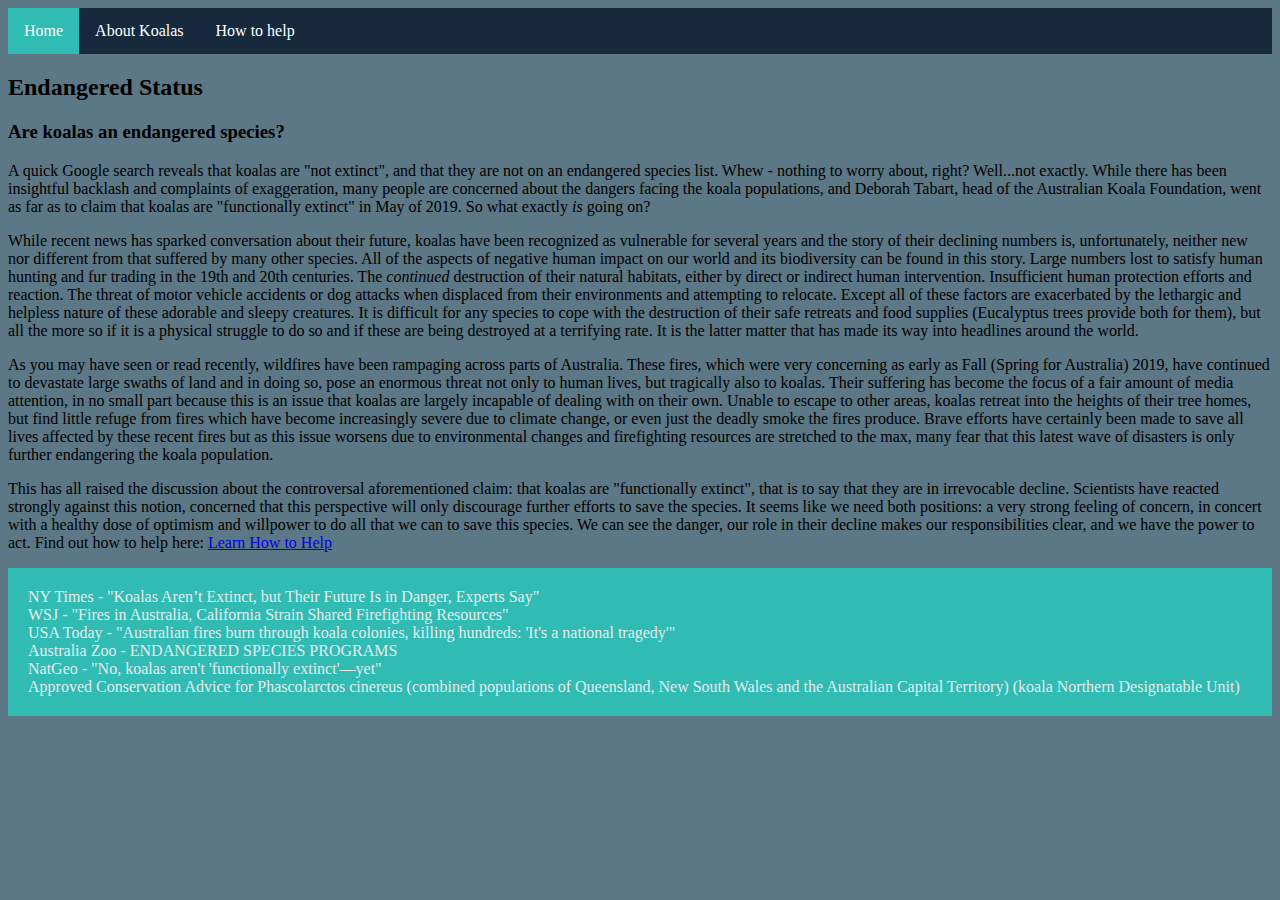
==== aboutkoalas.html @ 2ae7c7bc "Closes #12" ====
<!DOCTYPE html>
<html>
    <head>
        <link rel="stylesheet" href="style.css">
        <meta charset="UTF-8">
    </head>
    <body>
        <div class ="nav">
            <ul>
                <li><a class = "active" href="index.html">Home</a></li>
                <li><a href="aboutkoalas.html">About Koalas</a></li>
                <li><a href="howtohelp.html">How to help</a></li>
            </ul>
        </div>
        <div class="textblocks">
            <!-- ABOUT KOALAS -->
        </div>
        <div class="textblocks">
            <!-- ENDANGERED STATUS -->
            <h2>Endangered Status</h2>
            <h3>Are koalas an endangered species?</h3>

            <p>A quick Google search reveals that koalas are "not extinct", and that they are not on an endangered species list. 
                Whew - nothing to worry about, right? Well...not exactly. While there has been insightful backlash and complaints
                of exaggeration, many people are concerned about the dangers facing the koala populations, and Deborah Tabart, 
                head of the Australian Koala Foundation, went as far as to claim that koalas are "functionally extinct" in May of
                2019. So what exactly <i>is</i> going on?</p>

            <p>While recent news has sparked conversation about their future, koalas have been recognized as vulnerable for several
                years and the story of their declining numbers is, unfortunately, neither new nor different from that suffered by 
                many other species. All of the aspects of negative human impact on our world and its biodiversity can be found in 
                this story. Large numbers lost to satisfy human hunting and fur trading in the 19th and 20th centuries. The 
                <i>continued</i> destruction of their natural habitats, either by direct or indirect human intervention. Insufficient
                human protection efforts and reaction. The threat of motor vehicle accidents or dog attacks when displaced from their 
                environments and attempting to relocate. Except all of these factors are exacerbated by the lethargic and helpless 
                nature of these adorable and sleepy creatures. It is difficult for any species to cope with the destruction of their
                safe retreats and food supplies (Eucalyptus trees provide both for them), but all the more so if it is a physical 
                struggle to do so and if these are being destroyed at a terrifying rate. It is the latter matter that has made its way
                into headlines around the world.</p>

            <p>As you may have seen or read recently, wildfires have been rampaging across parts of Australia. These fires, which were 
                very concerning as early as Fall (Spring for Australia) 2019, have continued to devastate large swaths of land and in 
                doing so, pose an enormous threat not only to human lives, but tragically also to koalas. Their suffering has become
                the focus of a fair amount of media attention, in no small part because this is an issue that koalas are largely
                incapable of dealing with on their own. Unable to escape to other areas, koalas retreat into the heights of their tree
                homes, but find little refuge from fires which have become increasingly severe due to climate change, or even just the 
                deadly smoke the fires produce. Brave efforts have certainly been made to save all lives affected by these recent fires
                but as this issue worsens due to environmental changes and firefighting resources are stretched to the max, many fear that 
                this latest wave of disasters is only further endangering the koala population. 
            </p>

            <p>This has all raised the discussion about the controversal aforementioned claim: that koalas are "functionally extinct", that
                is to say that they are in irrevocable decline. Scientists have reacted strongly against this notion, concerned that this
                perspective will only discourage further efforts to save the species. It seems like we need both positions: a very strong
                feeling of concern, in concert with a healthy dose of optimism and willpower to do all that we can to save this species. We
                can see the danger, our role in their decline makes our responsibilities clear, and we have the power to act. Find out how 
                to help here: <a href="howtohelp.html">Learn How to Help</a></p>

        </div>
        <div class = "links">
            <a href="https://www.nytimes.com/2019/11/25/world/australia/koala-fires-functionally-extinct.html">
                NY Times - "Koalas Aren’t Extinct, but Their Future Is in Danger, Experts Say"</a>
            <br>
            <a href="https://www.wsj.com/articles/wave-of-blazes-strains-firefighting-network-from-australia-to-california-11577954905">
                WSJ - "Fires in Australia, California Strain Shared Firefighting Resources"</a>
            <br>
            <a href="https://www.usatoday.com/story/news/world/2019/11/14/australia-fires-killing-koalas-endangered-species-list/4188897002/">
                USA Today - "Australian fires burn through koala colonies, killing hundreds: 'It's a national tragedy'"</a>
            <br>
            <a href="https://www.australiazoo.com.au/conservation/programs/endangered-species/koala.php">Australia Zoo - ENDANGERED SPECIES PROGRAMS</a>
            <br>
            <a href="https://www.nationalgeographic.com/animals/2019/11/koalas-near-extinction-myth-australia-fires/">NatGeo - "No, koalas aren't 'functionally extinct'—yet"</a>
            <br>
            <a href="http://www.environment.gov.au/biodiversity/threatened/species/pubs/197-conservation-advice.pdf">Approved Conservation Advice for
                Phascolarctos cinereus (combined populations of Queensland, New South Wales and the Australian Capital Territory) (koala Northern Designatable Unit)</a>
        </div>
    </body>
</html>
---- style.css ----
.nav ul{
    list-style-type: none;
    margin: 0;
    padding: 0;
    overflow: hidden;
    background-color: #16293D;
    position: -webkit-sticky; /* Safari */
    position: sticky;
    top: 0; 
}
.nav li{
    float: left;
}
.nav li a{
    display: block;
    color: white;
    text-align: center;
    padding: 14px 16px;
    text-decoration: none;
}
.nav li a:hover{
    background-color: #2D8592;
}
.active {
    background-color: #30BBB3;
}
#pic1{
    background-image: url("[data-uri]");
    height: 400px;
    background-repeat: no-repeat;
    background-size: cover;
}
body{
    background-color: #5C7785
}
.links{
    background-color: #30BBB3;
    padding: 20px; 
}
.links a:link {
    text-decoration: none;
}
.links a:visited{
    text-decoration: none;
}
.links a:hover{
    text-decoration: underline;
}
.links a:active{
    text-decoration: underline;
}
.links a{
    color: #E4ECEE;
}
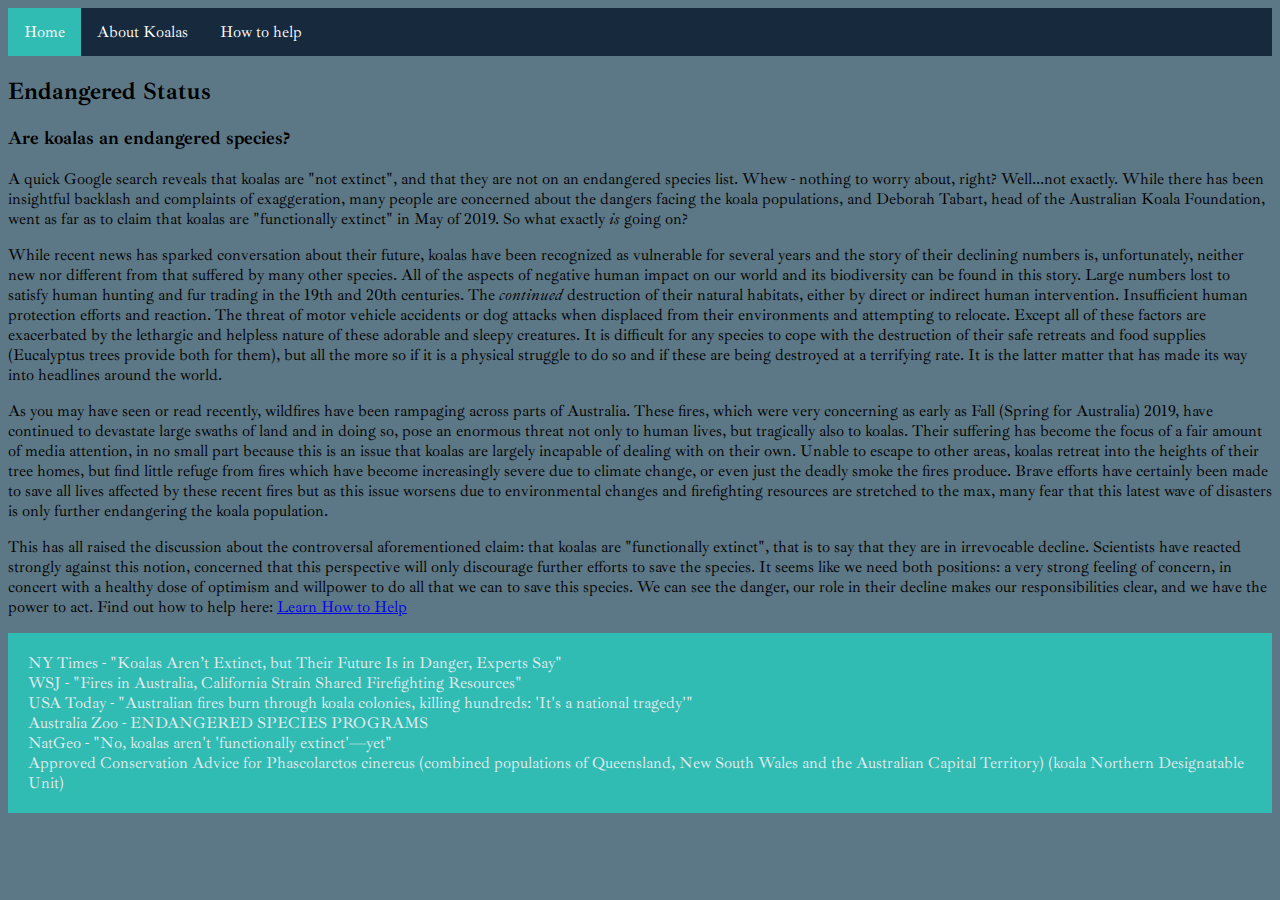
==== commit 2a8593b8: "added fonts 2" ====
--- a/aboutkoalas.html
+++ b/aboutkoalas.html
@@ -3,6 +3,7 @@
     <head>
         <link rel="stylesheet" href="style.css">
         <meta charset="UTF-8">
+        <link href="https://fonts.googleapis.com/css?family=Ibarra+Real+Nova&display=swap" rel="stylesheet">
     </head>
     <body>
         <div class ="nav">
--- a/style.css
+++ b/style.css
@@ -29,9 +29,15 @@
     height: 400px;
     background-repeat: no-repeat;
     background-size: cover;
+    text-align: center;
+    font-size: 50px;
+    padding-top: 200px;
+    color: #5C7785;
 }
 body{
-    background-color: #5C7785
+    background-color: #5C7785;
+    font-family: 'Ibarra Real Nova', serif;
+
 }
 .links{
     background-color: #30BBB3;
@@ -51,4 +57,10 @@
 }
 .links a{
     color: #E4ECEE;
+}
+.who{
+    text-align: center;
+}
+.who p{
+    font-size: 20px;
 }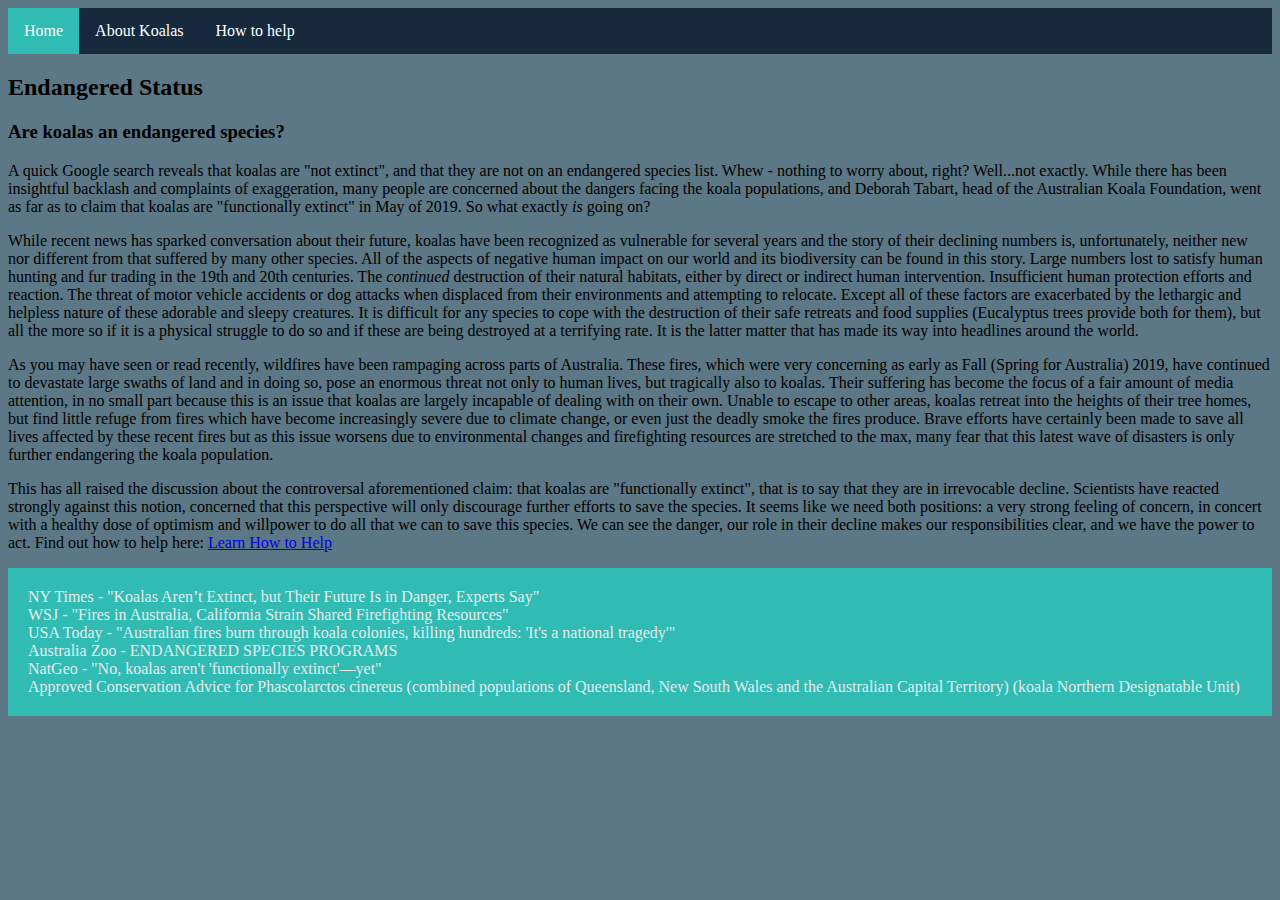
==== commit 003c99ef: "minor" ====
--- a/aboutkoalas.html
+++ b/aboutkoalas.html
@@ -1,79 +1,78 @@
-<!DOCTYPE html>
-<html>
-    <head>
-        <link rel="stylesheet" href="style.css">
-        <meta charset="UTF-8">
-        <link href="https://fonts.googleapis.com/css?family=Ibarra+Real+Nova&display=swap" rel="stylesheet">
-    </head>
-    <body>
-        <div class ="nav">
-            <ul>
-                <li><a class = "active" href="index.html">Home</a></li>
-                <li><a href="aboutkoalas.html">About Koalas</a></li>
-                <li><a href="howtohelp.html">How to help</a></li>
-            </ul>
-        </div>
-        <div class="textblocks">
-            <!-- ABOUT KOALAS -->
-        </div>
-        <div class="textblocks">
-            <!-- ENDANGERED STATUS -->
-            <h2>Endangered Status</h2>
-            <h3>Are koalas an endangered species?</h3>
-
-            <p>A quick Google search reveals that koalas are "not extinct", and that they are not on an endangered species list. 
-                Whew - nothing to worry about, right? Well...not exactly. While there has been insightful backlash and complaints
-                of exaggeration, many people are concerned about the dangers facing the koala populations, and Deborah Tabart, 
-                head of the Australian Koala Foundation, went as far as to claim that koalas are "functionally extinct" in May of
-                2019. So what exactly <i>is</i> going on?</p>
-
-            <p>While recent news has sparked conversation about their future, koalas have been recognized as vulnerable for several
-                years and the story of their declining numbers is, unfortunately, neither new nor different from that suffered by 
-                many other species. All of the aspects of negative human impact on our world and its biodiversity can be found in 
-                this story. Large numbers lost to satisfy human hunting and fur trading in the 19th and 20th centuries. The 
-                <i>continued</i> destruction of their natural habitats, either by direct or indirect human intervention. Insufficient
-                human protection efforts and reaction. The threat of motor vehicle accidents or dog attacks when displaced from their 
-                environments and attempting to relocate. Except all of these factors are exacerbated by the lethargic and helpless 
-                nature of these adorable and sleepy creatures. It is difficult for any species to cope with the destruction of their
-                safe retreats and food supplies (Eucalyptus trees provide both for them), but all the more so if it is a physical 
-                struggle to do so and if these are being destroyed at a terrifying rate. It is the latter matter that has made its way
-                into headlines around the world.</p>
-
-            <p>As you may have seen or read recently, wildfires have been rampaging across parts of Australia. These fires, which were 
-                very concerning as early as Fall (Spring for Australia) 2019, have continued to devastate large swaths of land and in 
-                doing so, pose an enormous threat not only to human lives, but tragically also to koalas. Their suffering has become
-                the focus of a fair amount of media attention, in no small part because this is an issue that koalas are largely
-                incapable of dealing with on their own. Unable to escape to other areas, koalas retreat into the heights of their tree
-                homes, but find little refuge from fires which have become increasingly severe due to climate change, or even just the 
-                deadly smoke the fires produce. Brave efforts have certainly been made to save all lives affected by these recent fires
-                but as this issue worsens due to environmental changes and firefighting resources are stretched to the max, many fear that 
-                this latest wave of disasters is only further endangering the koala population. 
-            </p>
-
-            <p>This has all raised the discussion about the controversal aforementioned claim: that koalas are "functionally extinct", that
-                is to say that they are in irrevocable decline. Scientists have reacted strongly against this notion, concerned that this
-                perspective will only discourage further efforts to save the species. It seems like we need both positions: a very strong
-                feeling of concern, in concert with a healthy dose of optimism and willpower to do all that we can to save this species. We
-                can see the danger, our role in their decline makes our responsibilities clear, and we have the power to act. Find out how 
-                to help here: <a href="howtohelp.html">Learn How to Help</a></p>
-
-        </div>
-        <div class = "links">
-            <a href="https://www.nytimes.com/2019/11/25/world/australia/koala-fires-functionally-extinct.html">
-                NY Times - "Koalas Aren’t Extinct, but Their Future Is in Danger, Experts Say"</a>
-            <br>
-            <a href="https://www.wsj.com/articles/wave-of-blazes-strains-firefighting-network-from-australia-to-california-11577954905">
-                WSJ - "Fires in Australia, California Strain Shared Firefighting Resources"</a>
-            <br>
-            <a href="https://www.usatoday.com/story/news/world/2019/11/14/australia-fires-killing-koalas-endangered-species-list/4188897002/">
-                USA Today - "Australian fires burn through koala colonies, killing hundreds: 'It's a national tragedy'"</a>
-            <br>
-            <a href="https://www.australiazoo.com.au/conservation/programs/endangered-species/koala.php">Australia Zoo - ENDANGERED SPECIES PROGRAMS</a>
-            <br>
-            <a href="https://www.nationalgeographic.com/animals/2019/11/koalas-near-extinction-myth-australia-fires/">NatGeo - "No, koalas aren't 'functionally extinct'—yet"</a>
-            <br>
-            <a href="http://www.environment.gov.au/biodiversity/threatened/species/pubs/197-conservation-advice.pdf">Approved Conservation Advice for
-                Phascolarctos cinereus (combined populations of Queensland, New South Wales and the Australian Capital Territory) (koala Northern Designatable Unit)</a>
-        </div>
-    </body>
-</html>
+<!DOCTYPE html>
+<html>
+    <head>
+        <link rel="stylesheet" href="style.css">
+        <meta charset="UTF-8">
+    </head>
+    <body>
+        <div class ="nav">
+            <ul>
+                <li><a class = "active" href="index.html">Home</a></li>
+                <li><a href="aboutkoalas.html">About Koalas</a></li>
+                <li><a href="howtohelp.html">How to help</a></li>
+            </ul>
+        </div>
+        <div class="textblocks">
+            <!-- ABOUT KOALAS -->
+        </div>
+        <div class="textblocks">
+            <!-- ENDANGERED STATUS -->
+            <h2>Endangered Status</h2>
+            <h3>Are koalas an endangered species?</h3>
+
+            <p>A quick Google search reveals that koalas are "not extinct", and that they are not on an endangered species list. 
+                Whew - nothing to worry about, right? Well...not exactly. While there has been insightful backlash and complaints
+                of exaggeration, many people are concerned about the dangers facing the koala populations, and Deborah Tabart, 
+                head of the Australian Koala Foundation, went as far as to claim that koalas are "functionally extinct" in May of
+                2019. So what exactly <i>is</i> going on?</p>
+
+            <p>While recent news has sparked conversation about their future, koalas have been recognized as vulnerable for several
+                years and the story of their declining numbers is, unfortunately, neither new nor different from that suffered by 
+                many other species. All of the aspects of negative human impact on our world and its biodiversity can be found in 
+                this story. Large numbers lost to satisfy human hunting and fur trading in the 19th and 20th centuries. The 
+                <i>continued</i> destruction of their natural habitats, either by direct or indirect human intervention. Insufficient
+                human protection efforts and reaction. The threat of motor vehicle accidents or dog attacks when displaced from their 
+                environments and attempting to relocate. Except all of these factors are exacerbated by the lethargic and helpless 
+                nature of these adorable and sleepy creatures. It is difficult for any species to cope with the destruction of their
+                safe retreats and food supplies (Eucalyptus trees provide both for them), but all the more so if it is a physical 
+                struggle to do so and if these are being destroyed at a terrifying rate. It is the latter matter that has made its way
+                into headlines around the world.</p>
+
+            <p>As you may have seen or read recently, wildfires have been rampaging across parts of Australia. These fires, which were 
+                very concerning as early as Fall (Spring for Australia) 2019, have continued to devastate large swaths of land and in 
+                doing so, pose an enormous threat not only to human lives, but tragically also to koalas. Their suffering has become
+                the focus of a fair amount of media attention, in no small part because this is an issue that koalas are largely
+                incapable of dealing with on their own. Unable to escape to other areas, koalas retreat into the heights of their tree
+                homes, but find little refuge from fires which have become increasingly severe due to climate change, or even just the 
+                deadly smoke the fires produce. Brave efforts have certainly been made to save all lives affected by these recent fires
+                but as this issue worsens due to environmental changes and firefighting resources are stretched to the max, many fear that 
+                this latest wave of disasters is only further endangering the koala population. 
+            </p>
+
+            <p>This has all raised the discussion about the controversal aforementioned claim: that koalas are "functionally extinct", that
+                is to say that they are in irrevocable decline. Scientists have reacted strongly against this notion, concerned that this
+                perspective will only discourage further efforts to save the species. It seems like we need both positions: a very strong
+                feeling of concern, in concert with a healthy dose of optimism and willpower to do all that we can to save this species. We
+                can see the danger, our role in their decline makes our responsibilities clear, and we have the power to act. Find out how 
+                to help here: <a href="howtohelp.html">Learn How to Help</a></p>
+
+        </div>
+        <div class = "links">
+            <a href="https://www.nytimes.com/2019/11/25/world/australia/koala-fires-functionally-extinct.html">
+                NY Times - "Koalas Aren’t Extinct, but Their Future Is in Danger, Experts Say"</a>
+            <br>
+            <a href="https://www.wsj.com/articles/wave-of-blazes-strains-firefighting-network-from-australia-to-california-11577954905">
+                WSJ - "Fires in Australia, California Strain Shared Firefighting Resources"</a>
+            <br>
+            <a href="https://www.usatoday.com/story/news/world/2019/11/14/australia-fires-killing-koalas-endangered-species-list/4188897002/">
+                USA Today - "Australian fires burn through koala colonies, killing hundreds: 'It's a national tragedy'"</a>
+            <br>
+            <a href="https://www.australiazoo.com.au/conservation/programs/endangered-species/koala.php">Australia Zoo - ENDANGERED SPECIES PROGRAMS</a>
+            <br>
+            <a href="https://www.nationalgeographic.com/animals/2019/11/koalas-near-extinction-myth-australia-fires/">NatGeo - "No, koalas aren't 'functionally extinct'—yet"</a>
+            <br>
+            <a href="http://www.environment.gov.au/biodiversity/threatened/species/pubs/197-conservation-advice.pdf">Approved Conservation Advice for
+                Phascolarctos cinereus (combined populations of Queensland, New South Wales and the Australian Capital Territory) (koala Northern Designatable Unit)</a>
+        </div>
+    </body>
+</html>
--- a/style.css
+++ b/style.css
@@ -1,66 +1,66 @@
-.nav ul{
-    list-style-type: none;
-    margin: 0;
-    padding: 0;
-    overflow: hidden;
-    background-color: #16293D;
-    position: -webkit-sticky; /* Safari */
-    position: sticky;
-    top: 0; 
-}
-.nav li{
-    float: left;
-}
-.nav li a{
-    display: block;
-    color: white;
-    text-align: center;
-    padding: 14px 16px;
-    text-decoration: none;
-}
-.nav li a:hover{
-    background-color: #2D8592;
-}
-.active {
-    background-color: #30BBB3;
-}
-#pic1{
-    background-image: url("[data-uri]");
-    height: 400px;
-    background-repeat: no-repeat;
-    background-size: cover;
-    text-align: center;
-    font-size: 50px;
-    padding-top: 200px;
-    color: #5C7785;
-}
-body{
-    background-color: #5C7785;
-    font-family: 'Ibarra Real Nova', serif;
-
-}
-.links{
-    background-color: #30BBB3;
-    padding: 20px; 
-}
-.links a:link {
-    text-decoration: none;
-}
-.links a:visited{
-    text-decoration: none;
-}
-.links a:hover{
-    text-decoration: underline;
-}
-.links a:active{
-    text-decoration: underline;
-}
-.links a{
-    color: #E4ECEE;
-}
-.who{
-    text-align: center;
-}
-.who p{
-    font-size: 20px;
+.nav ul{
+    list-style-type: none;
+    margin: 0;
+    padding: 0;
+    overflow: hidden;
+    background-color: #16293D;
+    position: -webkit-sticky; /* Safari */
+    position: sticky;
+    top: 0; 
+}
+.nav li{
+    float: left;
+}
+.nav li a{
+    display: block;
+    color: white;
+    text-align: center;
+    padding: 14px 16px;
+    text-decoration: none;
+}
+.nav li a:hover{
+    background-color: #2D8592;
+}
+.active {
+    background-color: #30BBB3;
+}
+#pic1{
+    background-image: url("[data-uri]");
+    height: 400px;
+    background-repeat: no-repeat;
+    background-size: cover;
+    text-align: center;
+    font-size: 50px;
+    padding-top: 200px;
+    color: #5C7785;
+}
+body{
+    background-color: #5C7785;
+    font-family: 'Ibarra Real Nova', serif;
+
+}
+.links{
+    background-color: #30BBB3;
+    padding: 20px; 
+}
+.links a:link {
+    text-decoration: none;
+}
+.links a:visited{
+    text-decoration: none;
+}
+.links a:hover{
+    text-decoration: underline;
+}
+.links a:active{
+    text-decoration: underline;
+}
+.links a{
+    color: #E4ECEE;
+}
+.who{
+    text-align: center;
+}
+.who p{
+    font-size: 20px;
 }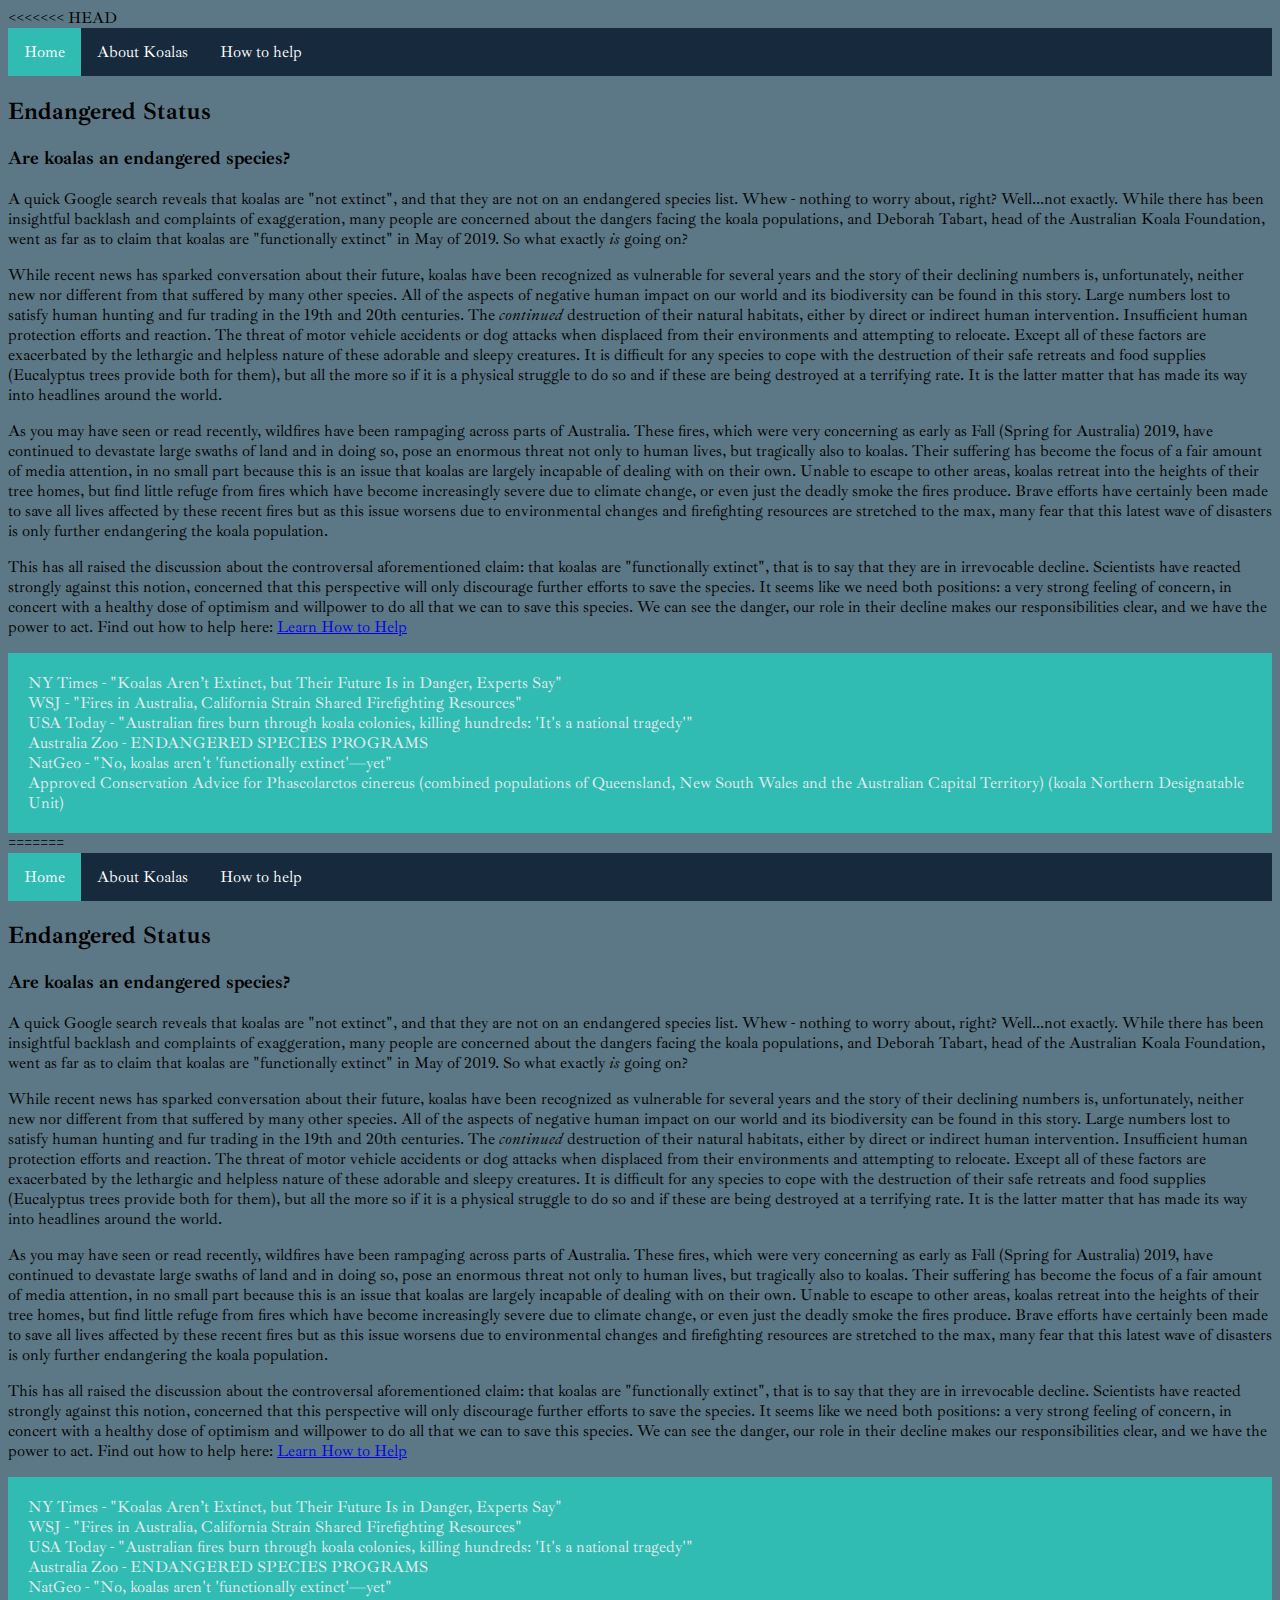
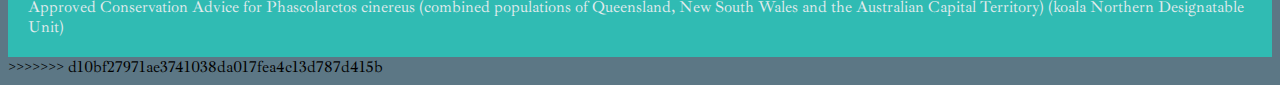
==== commit 648a8ad3: "minor" ====
--- a/aboutkoalas.html
+++ b/aboutkoalas.html
@@ -1,3 +1,4 @@
+<<<<<<< HEAD
 <!DOCTYPE html>
 <html>
     <head>
@@ -76,3 +77,84 @@
         </div>
     </body>
 </html>
+=======
+<!DOCTYPE html>
+<html>
+    <head>
+        <link rel="stylesheet" href="style.css">
+        <meta charset="UTF-8">
+        <link href="https://fonts.googleapis.com/css?family=Ibarra+Real+Nova&display=swap" rel="stylesheet">
+    </head>
+    <body>
+        <div class ="nav">
+            <ul>
+                <li><a class = "active" href="index.html">Home</a></li>
+                <li><a href="aboutkoalas.html">About Koalas</a></li>
+                <li><a href="howtohelp.html">How to help</a></li>
+            </ul>
+        </div>
+        <div class="textblocks">
+            <!-- ABOUT KOALAS -->
+        </div>
+        <div class="textblocks">
+            <!-- ENDANGERED STATUS -->
+            <h2>Endangered Status</h2>
+            <h3>Are koalas an endangered species?</h3>
+
+            <p>A quick Google search reveals that koalas are "not extinct", and that they are not on an endangered species list. 
+                Whew - nothing to worry about, right? Well...not exactly. While there has been insightful backlash and complaints
+                of exaggeration, many people are concerned about the dangers facing the koala populations, and Deborah Tabart, 
+                head of the Australian Koala Foundation, went as far as to claim that koalas are "functionally extinct" in May of
+                2019. So what exactly <i>is</i> going on?</p>
+
+            <p>While recent news has sparked conversation about their future, koalas have been recognized as vulnerable for several
+                years and the story of their declining numbers is, unfortunately, neither new nor different from that suffered by 
+                many other species. All of the aspects of negative human impact on our world and its biodiversity can be found in 
+                this story. Large numbers lost to satisfy human hunting and fur trading in the 19th and 20th centuries. The 
+                <i>continued</i> destruction of their natural habitats, either by direct or indirect human intervention. Insufficient
+                human protection efforts and reaction. The threat of motor vehicle accidents or dog attacks when displaced from their 
+                environments and attempting to relocate. Except all of these factors are exacerbated by the lethargic and helpless 
+                nature of these adorable and sleepy creatures. It is difficult for any species to cope with the destruction of their
+                safe retreats and food supplies (Eucalyptus trees provide both for them), but all the more so if it is a physical 
+                struggle to do so and if these are being destroyed at a terrifying rate. It is the latter matter that has made its way
+                into headlines around the world.</p>
+
+            <p>As you may have seen or read recently, wildfires have been rampaging across parts of Australia. These fires, which were 
+                very concerning as early as Fall (Spring for Australia) 2019, have continued to devastate large swaths of land and in 
+                doing so, pose an enormous threat not only to human lives, but tragically also to koalas. Their suffering has become
+                the focus of a fair amount of media attention, in no small part because this is an issue that koalas are largely
+                incapable of dealing with on their own. Unable to escape to other areas, koalas retreat into the heights of their tree
+                homes, but find little refuge from fires which have become increasingly severe due to climate change, or even just the 
+                deadly smoke the fires produce. Brave efforts have certainly been made to save all lives affected by these recent fires
+                but as this issue worsens due to environmental changes and firefighting resources are stretched to the max, many fear that 
+                this latest wave of disasters is only further endangering the koala population. 
+            </p>
+
+            <p>This has all raised the discussion about the controversal aforementioned claim: that koalas are "functionally extinct", that
+                is to say that they are in irrevocable decline. Scientists have reacted strongly against this notion, concerned that this
+                perspective will only discourage further efforts to save the species. It seems like we need both positions: a very strong
+                feeling of concern, in concert with a healthy dose of optimism and willpower to do all that we can to save this species. We
+                can see the danger, our role in their decline makes our responsibilities clear, and we have the power to act. Find out how 
+                to help here: <a href="howtohelp.html">Learn How to Help</a></p>
+
+        </div>
+        <div class = "links">
+            <a href="https://www.nytimes.com/2019/11/25/world/australia/koala-fires-functionally-extinct.html">
+                NY Times - "Koalas Aren’t Extinct, but Their Future Is in Danger, Experts Say"</a>
+            <br>
+            <a href="https://www.wsj.com/articles/wave-of-blazes-strains-firefighting-network-from-australia-to-california-11577954905">
+                WSJ - "Fires in Australia, California Strain Shared Firefighting Resources"</a>
+            <br>
+            <a href="https://www.usatoday.com/story/news/world/2019/11/14/australia-fires-killing-koalas-endangered-species-list/4188897002/">
+                USA Today - "Australian fires burn through koala colonies, killing hundreds: 'It's a national tragedy'"</a>
+            <br>
+            <a href="https://www.australiazoo.com.au/conservation/programs/endangered-species/koala.php">Australia Zoo - ENDANGERED SPECIES PROGRAMS</a>
+            <br>
+            <a href="https://www.nationalgeographic.com/animals/2019/11/koalas-near-extinction-myth-australia-fires/">NatGeo - "No, koalas aren't 'functionally extinct'—yet"</a>
+            <br>
+            <a href="http://www.environment.gov.au/biodiversity/threatened/species/pubs/197-conservation-advice.pdf">Approved Conservation Advice for
+                Phascolarctos cinereus (combined populations of Queensland, New South Wales and the Australian Capital Territory) (koala Northern Designatable Unit)</a>
+        </div>
+    </body>
+</html>
+>>>>>>> d10bf27971ae3741038da017fea4c13d787d415b
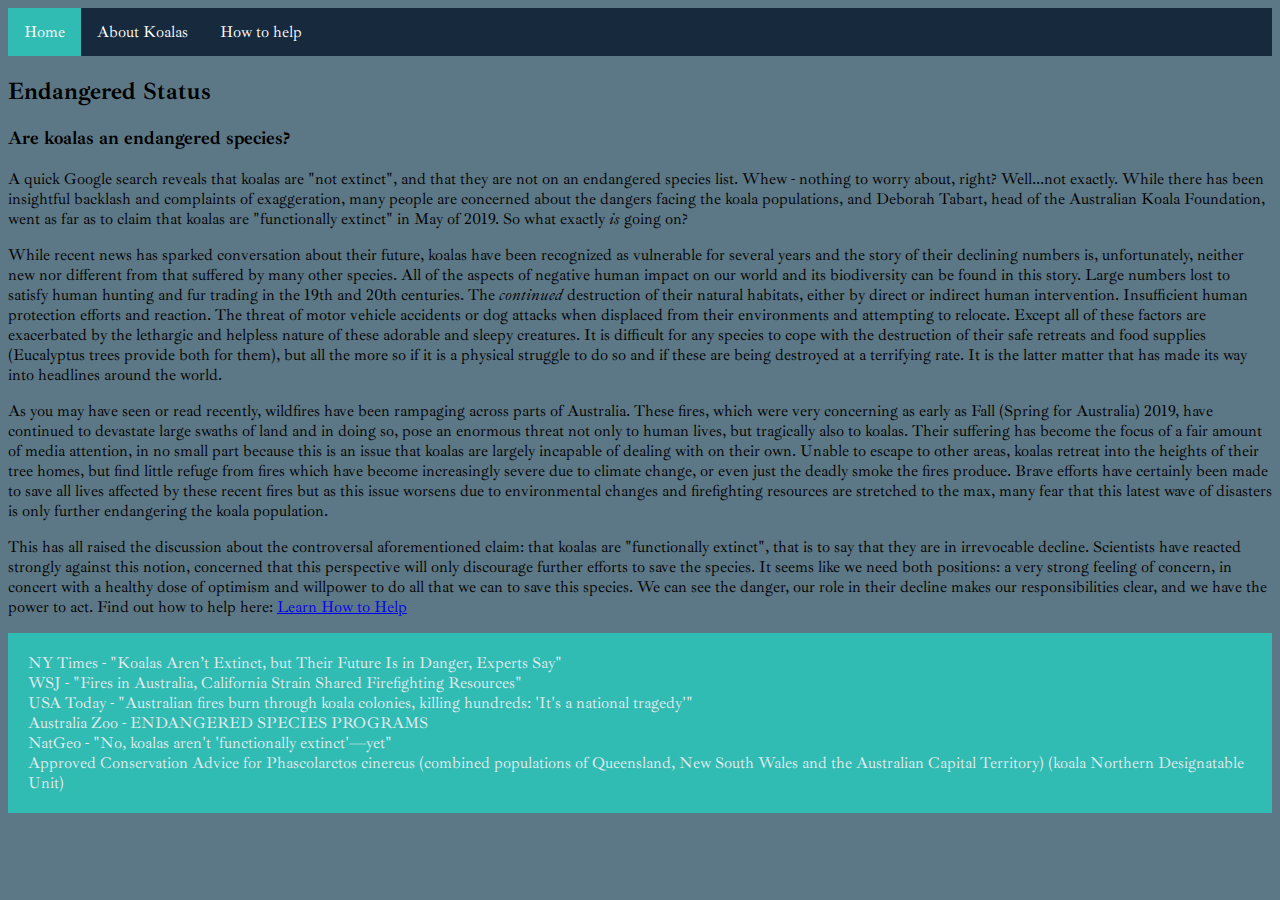
==== commit f3766ac5: "Closes #6" ====
--- a/aboutkoalas.html
+++ b/aboutkoalas.html
@@ -1,83 +1,3 @@
-<<<<<<< HEAD
-<!DOCTYPE html>
-<html>
-    <head>
-        <link rel="stylesheet" href="style.css">
-        <meta charset="UTF-8">
-    </head>
-    <body>
-        <div class ="nav">
-            <ul>
-                <li><a class = "active" href="index.html">Home</a></li>
-                <li><a href="aboutkoalas.html">About Koalas</a></li>
-                <li><a href="howtohelp.html">How to help</a></li>
-            </ul>
-        </div>
-        <div class="textblocks">
-            <!-- ABOUT KOALAS -->
-        </div>
-        <div class="textblocks">
-            <!-- ENDANGERED STATUS -->
-            <h2>Endangered Status</h2>
-            <h3>Are koalas an endangered species?</h3>
-
-            <p>A quick Google search reveals that koalas are "not extinct", and that they are not on an endangered species list. 
-                Whew - nothing to worry about, right? Well...not exactly. While there has been insightful backlash and complaints
-                of exaggeration, many people are concerned about the dangers facing the koala populations, and Deborah Tabart, 
-                head of the Australian Koala Foundation, went as far as to claim that koalas are "functionally extinct" in May of
-                2019. So what exactly <i>is</i> going on?</p>
-
-            <p>While recent news has sparked conversation about their future, koalas have been recognized as vulnerable for several
-                years and the story of their declining numbers is, unfortunately, neither new nor different from that suffered by 
-                many other species. All of the aspects of negative human impact on our world and its biodiversity can be found in 
-                this story. Large numbers lost to satisfy human hunting and fur trading in the 19th and 20th centuries. The 
-                <i>continued</i> destruction of their natural habitats, either by direct or indirect human intervention. Insufficient
-                human protection efforts and reaction. The threat of motor vehicle accidents or dog attacks when displaced from their 
-                environments and attempting to relocate. Except all of these factors are exacerbated by the lethargic and helpless 
-                nature of these adorable and sleepy creatures. It is difficult for any species to cope with the destruction of their
-                safe retreats and food supplies (Eucalyptus trees provide both for them), but all the more so if it is a physical 
-                struggle to do so and if these are being destroyed at a terrifying rate. It is the latter matter that has made its way
-                into headlines around the world.</p>
-
-            <p>As you may have seen or read recently, wildfires have been rampaging across parts of Australia. These fires, which were 
-                very concerning as early as Fall (Spring for Australia) 2019, have continued to devastate large swaths of land and in 
-                doing so, pose an enormous threat not only to human lives, but tragically also to koalas. Their suffering has become
-                the focus of a fair amount of media attention, in no small part because this is an issue that koalas are largely
-                incapable of dealing with on their own. Unable to escape to other areas, koalas retreat into the heights of their tree
-                homes, but find little refuge from fires which have become increasingly severe due to climate change, or even just the 
-                deadly smoke the fires produce. Brave efforts have certainly been made to save all lives affected by these recent fires
-                but as this issue worsens due to environmental changes and firefighting resources are stretched to the max, many fear that 
-                this latest wave of disasters is only further endangering the koala population. 
-            </p>
-
-            <p>This has all raised the discussion about the controversal aforementioned claim: that koalas are "functionally extinct", that
-                is to say that they are in irrevocable decline. Scientists have reacted strongly against this notion, concerned that this
-                perspective will only discourage further efforts to save the species. It seems like we need both positions: a very strong
-                feeling of concern, in concert with a healthy dose of optimism and willpower to do all that we can to save this species. We
-                can see the danger, our role in their decline makes our responsibilities clear, and we have the power to act. Find out how 
-                to help here: <a href="howtohelp.html">Learn How to Help</a></p>
-
-        </div>
-        <div class = "links">
-            <a href="https://www.nytimes.com/2019/11/25/world/australia/koala-fires-functionally-extinct.html">
-                NY Times - "Koalas Aren’t Extinct, but Their Future Is in Danger, Experts Say"</a>
-            <br>
-            <a href="https://www.wsj.com/articles/wave-of-blazes-strains-firefighting-network-from-australia-to-california-11577954905">
-                WSJ - "Fires in Australia, California Strain Shared Firefighting Resources"</a>
-            <br>
-            <a href="https://www.usatoday.com/story/news/world/2019/11/14/australia-fires-killing-koalas-endangered-species-list/4188897002/">
-                USA Today - "Australian fires burn through koala colonies, killing hundreds: 'It's a national tragedy'"</a>
-            <br>
-            <a href="https://www.australiazoo.com.au/conservation/programs/endangered-species/koala.php">Australia Zoo - ENDANGERED SPECIES PROGRAMS</a>
-            <br>
-            <a href="https://www.nationalgeographic.com/animals/2019/11/koalas-near-extinction-myth-australia-fires/">NatGeo - "No, koalas aren't 'functionally extinct'—yet"</a>
-            <br>
-            <a href="http://www.environment.gov.au/biodiversity/threatened/species/pubs/197-conservation-advice.pdf">Approved Conservation Advice for
-                Phascolarctos cinereus (combined populations of Queensland, New South Wales and the Australian Capital Territory) (koala Northern Designatable Unit)</a>
-        </div>
-    </body>
-</html>
-=======
 <!DOCTYPE html>
 <html>
     <head>
@@ -157,4 +77,3 @@
         </div>
     </body>
 </html>
->>>>>>> d10bf27971ae3741038da017fea4c13d787d415b
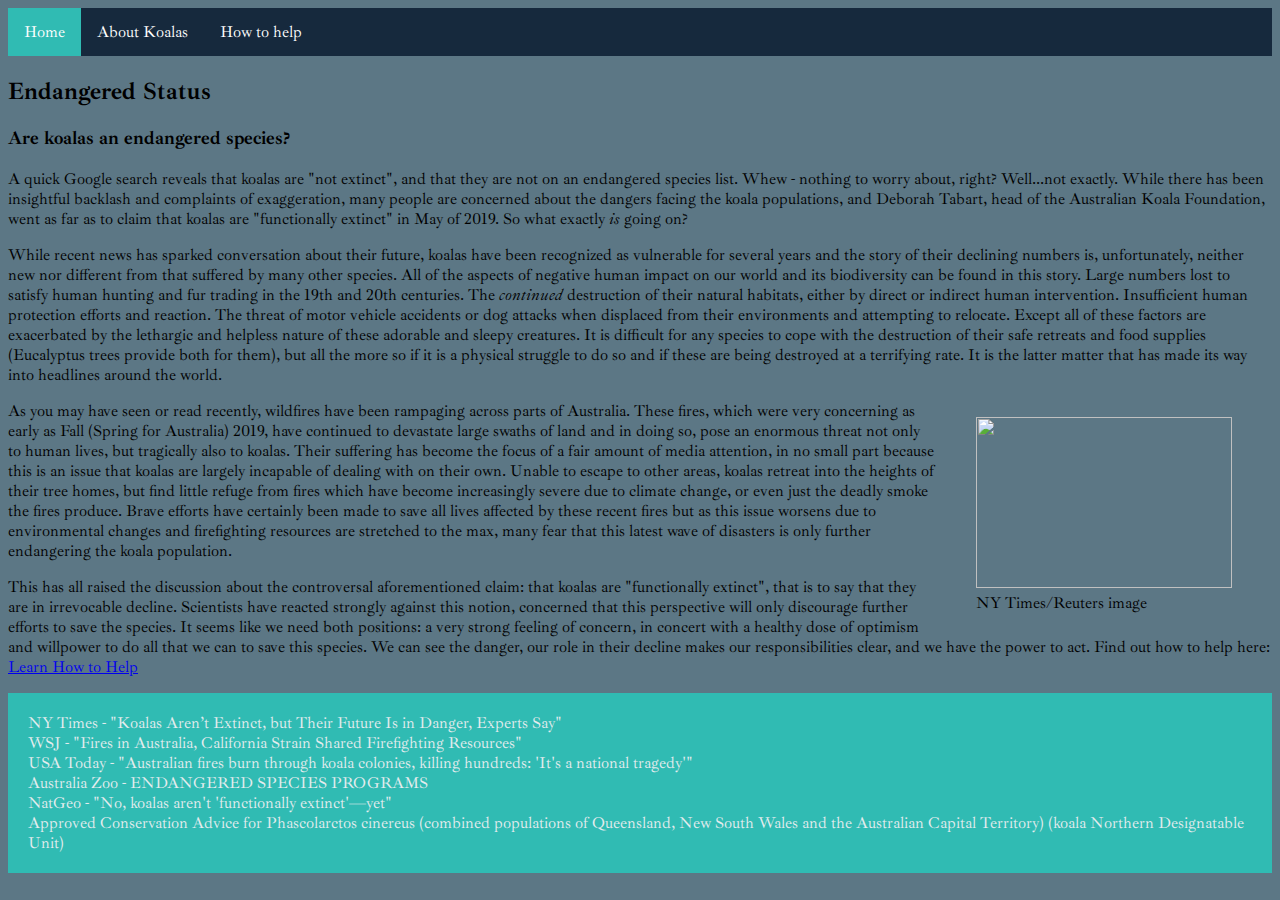
==== commit e1a2edca: "Closes #6" ====
--- a/aboutkoalas.html
+++ b/aboutkoalas.html
@@ -39,7 +39,13 @@
                 struggle to do so and if these are being destroyed at a terrifying rate. It is the latter matter that has made its way
                 into headlines around the world.</p>
 
-            <p>As you may have seen or read recently, wildfires have been rampaging across parts of Australia. These fires, which were 
+            <figure id="koalaFireImg">
+                <img src="https://static01.nyt.com/images/2019/11/25/multimedia/25xp-koalas/25xp-koalas-superJumbo.jpg?quality=90&auto=webp" width="256" height="171">
+                <figcaption>NY Times/Reuters image</figcaption>
+            </figure>
+
+            <p> 
+                As you may have seen or read recently, wildfires have been rampaging across parts of Australia. These fires, which were 
                 very concerning as early as Fall (Spring for Australia) 2019, have continued to devastate large swaths of land and in 
                 doing so, pose an enormous threat not only to human lives, but tragically also to koalas. Their suffering has become
                 the focus of a fair amount of media attention, in no small part because this is an issue that koalas are largely
--- a/style.css
+++ b/style.css
@@ -1,66 +1,98 @@
-.nav ul{
-    list-style-type: none;
-    margin: 0;
-    padding: 0;
-    overflow: hidden;
-    background-color: #16293D;
-    position: -webkit-sticky; /* Safari */
-    position: sticky;
-    top: 0; 
-}
-.nav li{
-    float: left;
-}
-.nav li a{
-    display: block;
-    color: white;
-    text-align: center;
-    padding: 14px 16px;
-    text-decoration: none;
-}
-.nav li a:hover{
-    background-color: #2D8592;
-}
-.active {
-    background-color: #30BBB3;
-}
-#pic1{
-    background-image: url("[data-uri]");
-    height: 400px;
-    background-repeat: no-repeat;
-    background-size: cover;
-    text-align: center;
-    font-size: 50px;
-    padding-top: 200px;
-    color: #5C7785;
-}
-body{
-    background-color: #5C7785;
-    font-family: 'Ibarra Real Nova', serif;
-
-}
-.links{
-    background-color: #30BBB3;
-    padding: 20px; 
-}
-.links a:link {
-    text-decoration: none;
-}
-.links a:visited{
-    text-decoration: none;
-}
-.links a:hover{
-    text-decoration: underline;
-}
-.links a:active{
-    text-decoration: underline;
-}
-.links a{
-    color: #E4ECEE;
-}
-.who{
-    text-align: center;
-}
-.who p{
-    font-size: 20px;
-}+.nav ul{
+    list-style-type: none;
+    margin: 0;
+    padding: 0;
+    overflow: hidden;
+    background-color: #16293D;
+    position: -webkit-sticky; /* Safari */
+    position: sticky;
+    top: 0; 
+}
+.nav li{
+    float: left;
+}
+.nav li a{
+    display: block;
+    color: white;
+    text-align: center;
+    padding: 14px 16px;
+    text-decoration: none;
+}
+.nav li a:hover{
+    background-color: #2D8592;
+}
+.active {
+    background-color: #30BBB3;
+}
+#pic1{
+    background-image: url("[data-uri]");
+    height: 400px;
+    background-repeat: no-repeat;
+    background-size: cover;
+    text-align: center;
+    font-size: 50px;
+    padding-top: 200px;
+    color: #5C7785;
+}
+body{
+    background-color: #5C7785;
+    font-family: 'Ibarra Real Nova', serif;
+
+}
+.links{
+    background-color: #30BBB3;
+    padding: 20px; 
+}
+.links a:link {
+    text-decoration: none;
+}
+.links a:visited{
+    text-decoration: none;
+}
+.links a:hover{
+    text-decoration: underline;
+}
+.links a:active{
+    text-decoration: underline;
+}
+.links a{
+    color: #E4ECEE;
+}
+.who{
+    text-align: center;
+}
+.who p{
+    font-size: 20px;
+}
+.donationns{
+    display: flex;
+    justify-content: space-around;
+    margin-top: 80px;
+}
+div.gallery {
+    margin: 5px;
+    border: 1px solid #ccc;
+    float: left;
+    width: 300px;
+    height: 300px;
+  }
+  
+  div.gallery:hover {
+    border: 1px solid #777;
+  }
+  
+  div.gallery img {
+    width: 100%;
+    height: 200px;
+  }
+  
+  div.desc {
+    padding: 15px;
+    text-align: center;
+    font-size: 20px;
+    color: #16293D;
+  }
+
+#koalaFireImg{
+    float: right;
+}
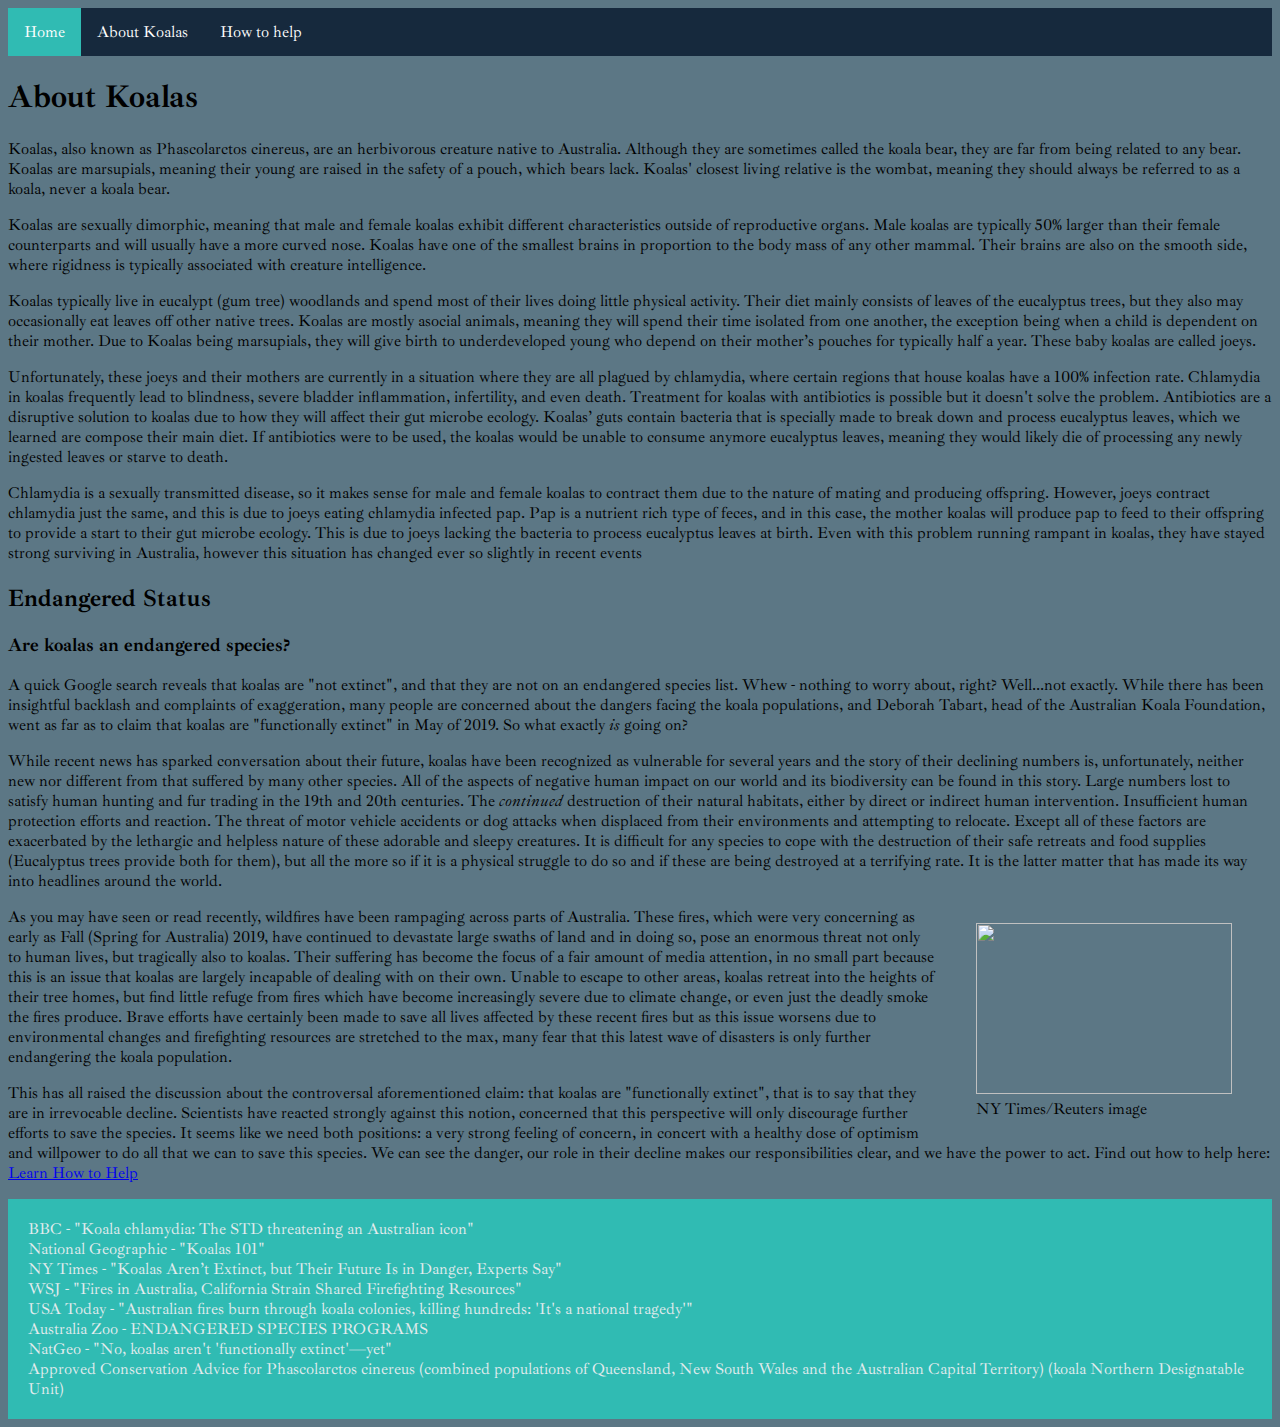
==== commit 8405c8fe: "Merge pull request #17 from trekkatlant/aboutkoalas" ====
--- a/aboutkoalas.html
+++ b/aboutkoalas.html
@@ -15,6 +15,46 @@
         </div>
         <div class="textblocks">
             <!-- ABOUT KOALAS -->
+            <h1>About Koalas</h1>
+
+            <p>
+                Koalas, also known as Phascolarctos cinereus, are an herbivorous creature native to Australia. 
+                Although they are sometimes called the koala bear, they are far from being related to any bear. 
+                Koalas are marsupials, meaning their young are raised in the safety of a pouch, which bears lack. 
+                Koalas' closest living relative is the wombat, meaning they should always be referred to as a koala, never a koala bear.
+            </p>
+
+            <p>
+                Koalas are sexually dimorphic, meaning that male and female koalas exhibit different characteristics outside of reproductive organs. 
+                Male koalas are typically 50% larger than their female counterparts and will usually have a more curved nose. 
+                Koalas have one of the smallest brains in proportion to the body mass of any other mammal. 
+                Their brains are also on the smooth side, where rigidness is typically associated with creature intelligence.
+            </p>
+
+            <p>
+                Koalas typically live in eucalypt (gum tree) woodlands and spend most of their lives doing little physical activity. 
+                Their diet mainly consists of leaves of the eucalyptus trees, but they also may occasionally eat leaves off other native trees.
+                Koalas are mostly asocial animals, meaning they will spend their time isolated from one another, the exception being when a child is dependent on their mother. 
+                Due to Koalas being marsupials, they will give birth to underdeveloped young who depend on their mother’s pouches for typically half a year. 
+                These baby koalas are called joeys.
+            </p>
+
+            <p>
+                Unfortunately, these joeys and their mothers are currently in a situation where they are all plagued by chlamydia, where certain regions that house koalas have a 100% infection rate. 
+                Chlamydia in koalas frequently lead to blindness, severe bladder inflammation, infertility, and even death. 
+                Treatment for koalas with antibiotics is possible but it doesn't solve the problem. 
+                Antibiotics are a disruptive solution to koalas due to how they will affect their gut microbe ecology. 
+                Koalas’ guts contain bacteria that is specially made to break down and process eucalyptus leaves, which we learned are compose their main diet. 
+                If antibiotics were to be used, the koalas would be unable to consume anymore eucalyptus leaves, meaning they would likely die of processing any newly ingested leaves or starve to death. 
+            </p>
+
+            <p>
+                Chlamydia is a sexually transmitted disease, so it makes sense for male and female koalas to contract them due to the nature of mating and producing offspring. 
+                However, joeys contract chlamydia just the same, and this is due to joeys eating chlamydia infected pap. 
+                Pap is a nutrient rich type of feces, and in this case, the mother koalas will produce pap to feed to their offspring to provide a start to their gut microbe ecology.
+                This is due to joeys lacking the bacteria to process eucalyptus leaves at birth. Even with this problem running rampant in koalas, they have stayed strong surviving in Australia, however this situation has changed ever so slightly in recent events
+            </p>
+
         </div>
         <div class="textblocks">
             <!-- ENDANGERED STATUS -->
@@ -65,6 +105,15 @@
 
         </div>
         <div class = "links">
+
+            <a href="https://factualfacts.com/facts-about-koalas/">
+                BBC - "Koala chlamydia: The STD threatening an Australian icon"</a>
+            <br>
+
+            <a href="https://www.nationalgeographic.com/animals/mammals/k/koala/">
+                National Geographic - "Koalas 101"</a>
+            <br>
+
             <a href="https://www.nytimes.com/2019/11/25/world/australia/koala-fires-functionally-extinct.html">
                 NY Times - "Koalas Aren’t Extinct, but Their Future Is in Danger, Experts Say"</a>
             <br>
--- a/style.css
+++ b/style.css
@@ -93,6 +93,11 @@
     color: #16293D;
   }
 
+.pleasedonate{
+    text-align: center;
+    color: #16293D;
+    font-size: 40px;
+}
 #koalaFireImg{
     float: right;
 }
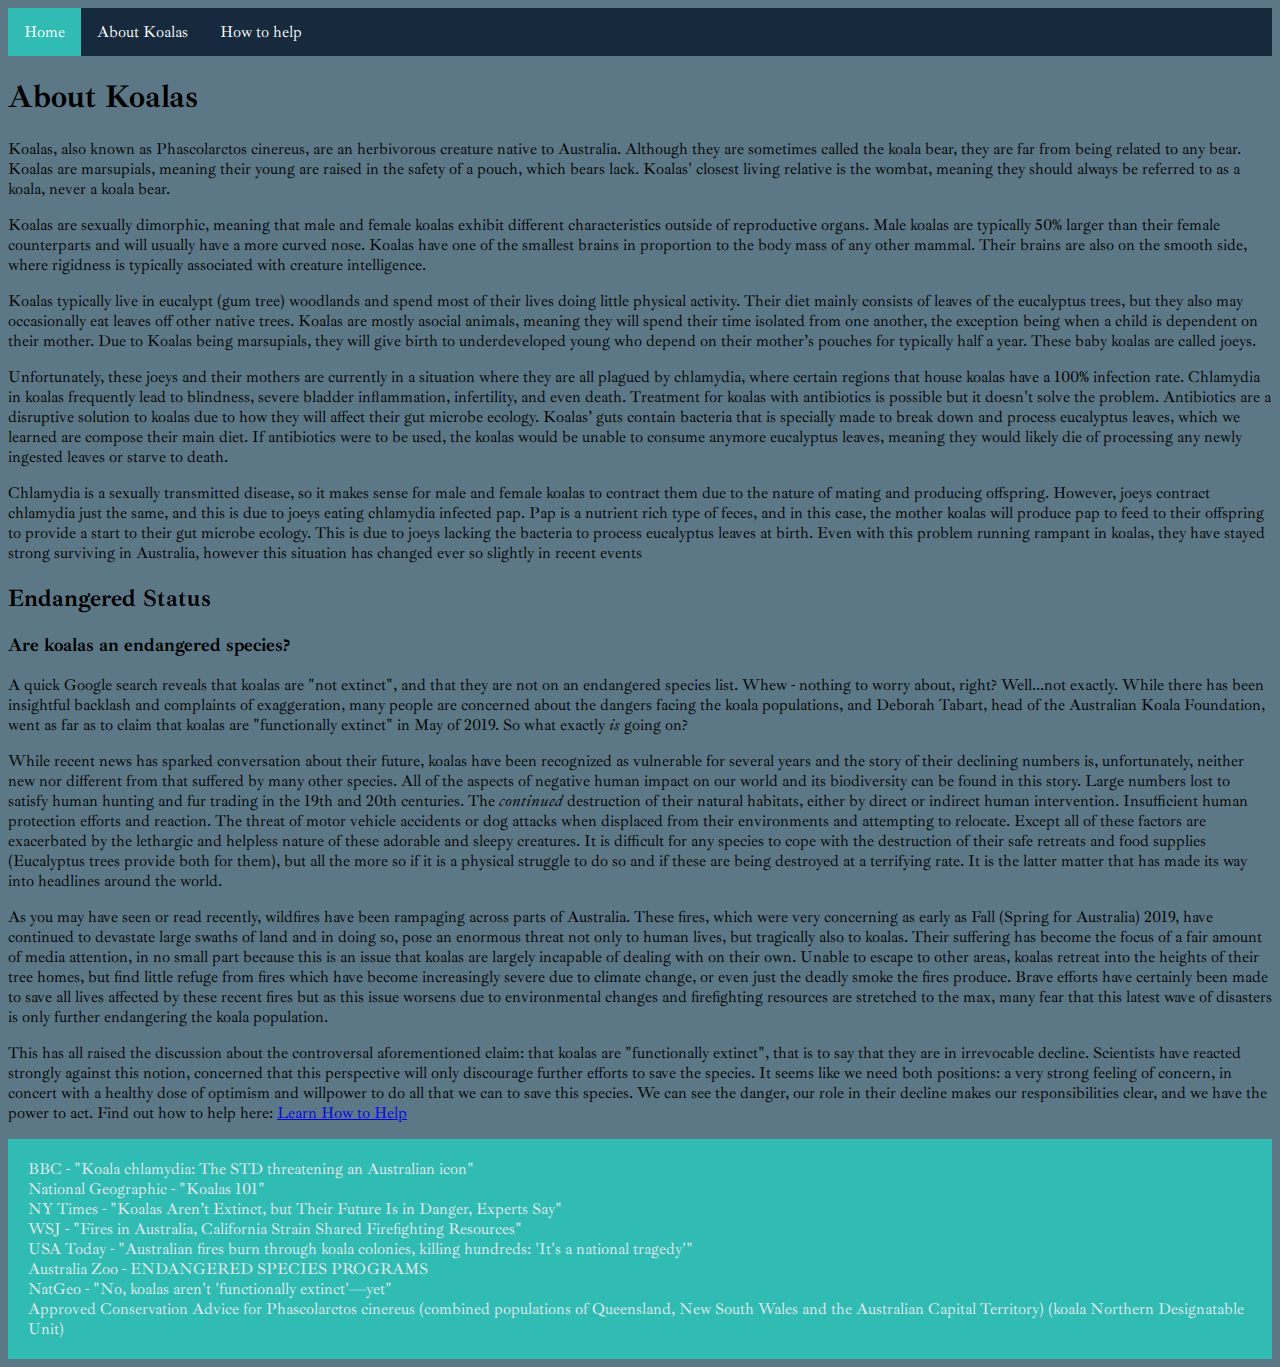
==== commit e6fbc6ae: "added about koalas page" ====
--- a/aboutkoalas.html
+++ b/aboutkoalas.html
@@ -79,13 +79,7 @@
                 struggle to do so and if these are being destroyed at a terrifying rate. It is the latter matter that has made its way
                 into headlines around the world.</p>
 
-            <figure id="koalaFireImg">
-                <img src="https://static01.nyt.com/images/2019/11/25/multimedia/25xp-koalas/25xp-koalas-superJumbo.jpg?quality=90&auto=webp" width="256" height="171">
-                <figcaption>NY Times/Reuters image</figcaption>
-            </figure>
-
-            <p> 
-                As you may have seen or read recently, wildfires have been rampaging across parts of Australia. These fires, which were 
+            <p>As you may have seen or read recently, wildfires have been rampaging across parts of Australia. These fires, which were 
                 very concerning as early as Fall (Spring for Australia) 2019, have continued to devastate large swaths of land and in 
                 doing so, pose an enormous threat not only to human lives, but tragically also to koalas. Their suffering has become
                 the focus of a fair amount of media attention, in no small part because this is an issue that koalas are largely
--- a/style.css
+++ b/style.css
@@ -4,7 +4,6 @@
     padding: 0;
     overflow: hidden;
     background-color: #16293D;
-    position: -webkit-sticky; /* Safari */
     position: sticky;
     top: 0; 
 }
@@ -25,14 +24,14 @@
     background-color: #30BBB3;
 }
 #pic1{
-    background-image: url("[data-uri]");
+    background-image: url("[data-uri]");
     height: 400px;
     background-repeat: no-repeat;
     background-size: cover;
     text-align: center;
     font-size: 50px;
     padding-top: 200px;
-    color: #5C7785;
+    color: #16293D;
 }
 body{
     background-color: #5C7785;
